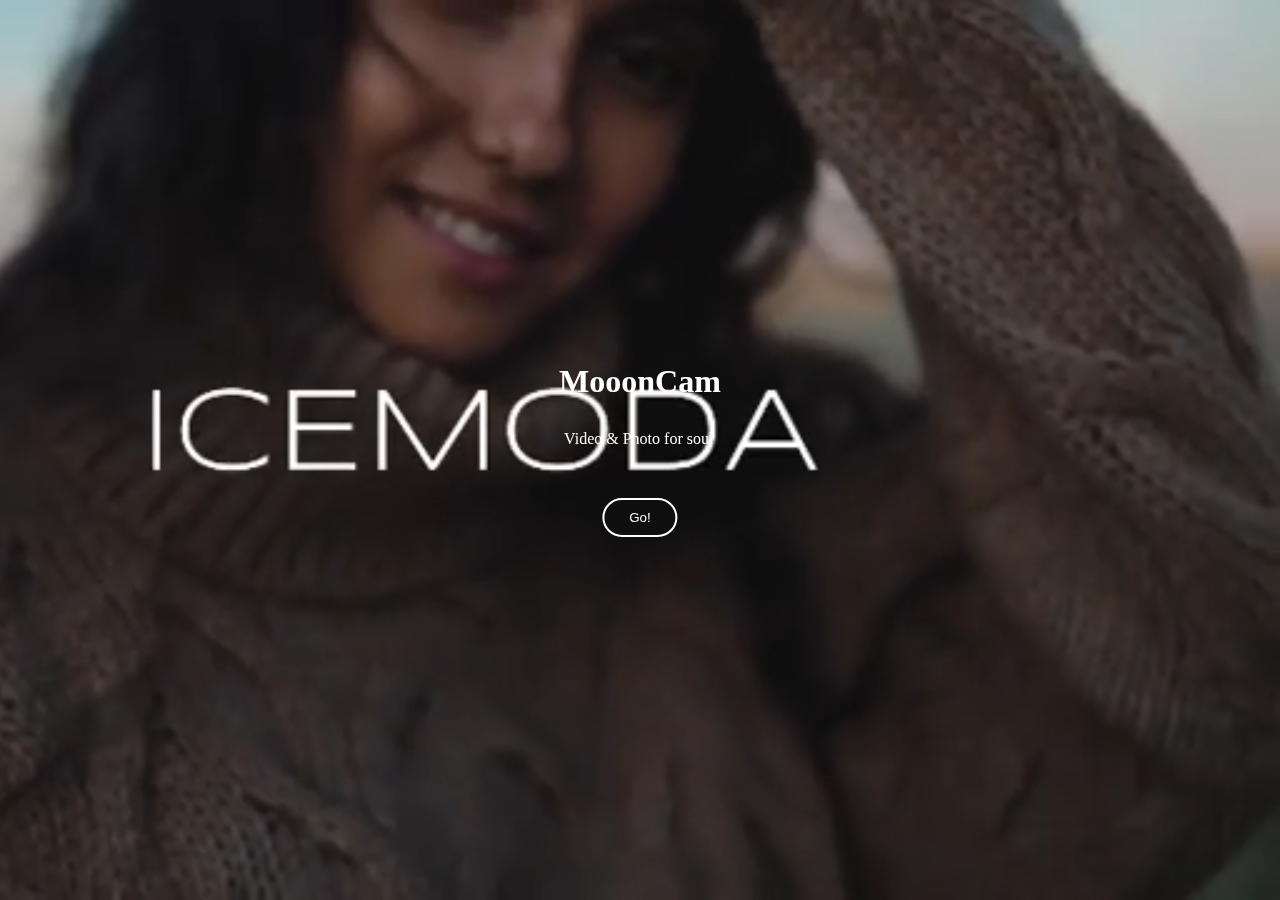
==== index.html @ 13b58040 "first commit" ====
<!DOCTYPE html>
<html>
    <head>
        <meta name="viewport" content="width-device-width, initial-scale=1.0">
        <title>MooonCam Videographer</title>
        <link rel="stylesheet" href="css/style.css">
    </head>
    <body>
        <div class="hero">

            <video autoplay loop muted plays inline id="backVideo">
                <source src="media/backvideo.mp4" type="video/mp4">
            </video>

            <div class="content">
                <h1>MooonCam</h1>
                <p>Video & Photo for soul</p>
                <a href="videocontent.html"><button class="button" type="button">Go!</button></a>
            </div>

        </div>
    </body>
</html>
---- css/style.css ----
*{
    margin: 0;
    padding: 0;
}

.hero{
    height: 100vh;
    width: 100%;
    /*background-image: url(media/background.png);
    background-position: center;
    background-size:  cover;*/
}

.content{
    color: #fff;
    position: absolute;
    top: 50%;
    left: 50%;
    margin-right: -50%;
    transform: translate(-50%, -50%);
}

.content p{
    margin: 30px 5px 50px;
}

.button{
    color: #fbfcfb;
    padding: 10px 25px;
    margin-left: 50%;
    transform: translateX(-50%);
    background: transparent;
    border: 2px solid #fff;
    border-radius: 20px;
    outline: none;
    cursor: pointer;
}

#backVideo{
    position: absolute;
    right: 0;
    bottom: 0;
}

@media (min-aspect-ratio: 16/9){
    #backVideo{
        width: 100%;
        height: auto; 
    }
}

@media (max-aspect-ratio: 16/9){
    #backVideo{
        width: auto;
        height: 100%; 
    }
}
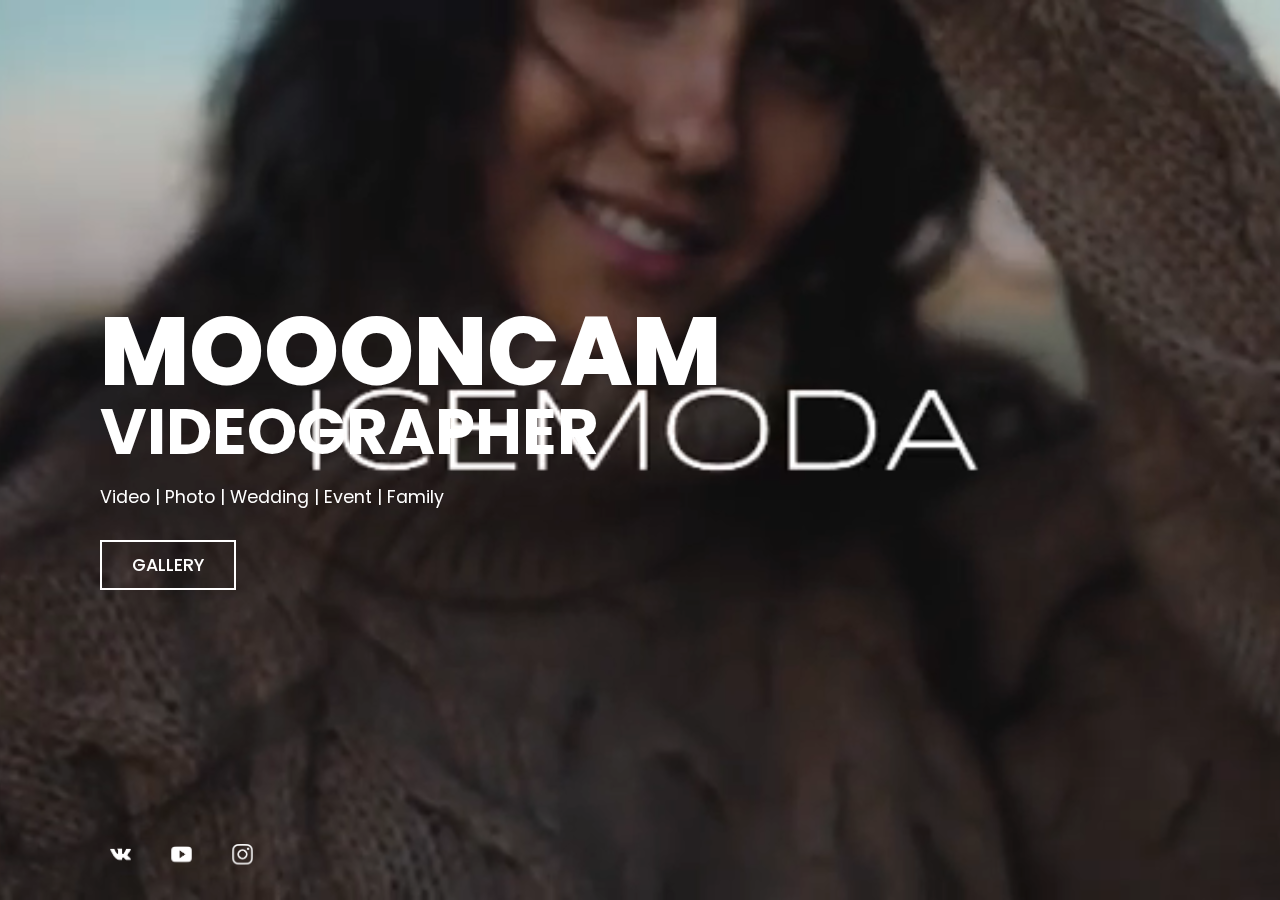
==== commit 50404e2e: "add photo and video gallary" ====
--- a/index.html
+++ b/index.html
@@ -1,23 +1,31 @@
 <!DOCTYPE html>
 <html>
     <head>
-        <meta name="viewport" content="width-device-width, initial-scale=1.0">
-        <title>MooonCam Videographer</title>
+        <meta name="viewport" content="width=device-width, initial-scale=1.0">
+        <title>Moooncam</title>
         <link rel="stylesheet" href="css/style.css">
     </head>
     <body>
-        <div class="hero">
-
-            <video autoplay loop muted plays inline id="backVideo">
-                <source src="media/backvideo.mp4" type="video/mp4">
-            </video>
-
-            <div class="content">
-                <h1>MooonCam</h1>
-                <p>Video & Photo for soul</p>
-                <a href="videocontent.html"><button class="button" type="button">Go!</button></a>
+        <section class="banner">
+            <video src="media/backvideo.mp4" muted loop autoplay></video>
+            <div class="overlay"></div>
+            <div class="text">
+                <h2>Moooncam</h2>
+                <h3>Videographer</h3>
+                <p>Video | Photo | Wedding | Event | Family</p>
+                <a href="photogallery.html">
+                    <span></span>
+                    <span></span>
+                    <span></span>
+                    <span></span>
+                    Gallery
+                </a>
             </div>
-
-        </div>
+            <ul class="sci">
+                <li><a href="https://vk.com/id442514400" target="_blank"><img src="media/vk.png"></a></li>
+                <li><a href="https://www.youtube.com/channel/UCmjrMjQcpqjWiHS8-VLFAUw" target="_blank"><img src="media/youtube.png"></a></li>
+                <li><a href="https://www.instagram.com/mooon_cam/" target="_blank"><img src="media/instagram.png"></a></li>
+            </ul>
+        </section>
     </body>
 </html>--- a/css/style.css
+++ b/css/style.css
@@ -1,57 +1,188 @@
+@import url('https://fonts.googleapis.com/css?family=Poppins:200,300,400,500,600,700,800,900&display=swap');
+
 *{
     margin: 0;
     padding: 0;
+    box-sizing: border-box;
+    font-family: 'Poppins', sans-serif;
 }
 
-.hero{
-    height: 100vh;
+section{
+    position: absolute;
+    right: 0;
     width: 100%;
-    /*background-image: url(media/background.png);
-    background-position: center;
-    background-size:  cover;*/
+    min-height: 100vh;
+    padding: 100px;
+    display: flex;
+    justify-content: flex-start;
+    align-items: center;
+    background: #111;
+    transition: 0.5s;
 }
 
-.content{
-    color: #fff;
+section video{
     position: absolute;
-    top: 50%;
-    left: 50%;
-    margin-right: -50%;
-    transform: translate(-50%, -50%);
+    top: 0;
+    left: 0;
+    width: 100%;
+    height: 100%;
+    object-fit: cover;
 }
 
-.content p{
-    margin: 30px 5px 50px;
+.overlay{
+    position: absolute;
+    top: 0;
+    left: 0;
+    width: 100%;
+    height: 100%;
+    background: linear-gradient(to right, rgba(163, 159, 159, 0), rgba(230, 226, 226, 0));
+    mix-blend-mode: overlay;
 }
 
-.button{
-    color: #fbfcfb;
-    padding: 10px 25px;
-    margin-left: 50%;
-    transform: translateX(-50%);
-    background: transparent;
-    border: 2px solid #fff;
-    border-radius: 20px;
-    outline: none;
-    cursor: pointer;
+.text{
+    position: relative;
+    z-index: 10;
 }
 
-#backVideo{
-    position: absolute;
-    right: 0;
-    bottom: 0;
+.text h2{
+    font-size: 6em;
+    font-weight: 800;
+    color: #fff;
+    line-height: 1em;
+    text-transform: uppercase;
 }
 
-@media (min-aspect-ratio: 16/9){
-    #backVideo{
-        width: 100%;
-        height: auto; 
-    }
+.text h3{
+    font-size: 4em;
+    font-weight: 700;
+    color: #fff;
+    line-height: 1em;
+    text-transform: uppercase;
 }
 
-@media (max-aspect-ratio: 16/9){
-    #backVideo{
-        width: auto;
-        height: 100%; 
+.text p{
+    position: relative;
+    font-size: 1.1em;
+    margin: 20px 0;
+    font-weight: 400;
+    max-width: 700px;
+    color: #fff;
+}
+
+.text a{
+    position: relative;
+    display: inline-block;
+    font-size: 1.1em;
+    background: transparent;
+    padding: 10px 30px;
+    text-transform: uppercase;
+    text-decoration: none;
+    font-weight: 500;
+    margin-top: 10px;
+    color: #fff;
+    transition: 0.2s;
+    overflow: hidden;
+    border: 2px solid #fff;
+}
+
+/*.text a:hover{
+    color: #111;
+    background: #fff;
+    border-radius: 20px;
+    box-shadow: 0 0 10px #fff, 0 0 40px #fff, 0 0 80px #fff;
+    transition-delay: 1s;
+}*/
+
+.text a span{
+    position: absolute;
+    display: block;
+}
+
+.text a span:nth-child(1){
+    top: 0;
+    left: -100%;
+    width: 100%;
+    height: 2px;
+    background: linear-gradient(90deg,transparent,#fff);
+}
+
+.text a:hover span:nth-child(1){
+    left: 100%;
+    transition: 1s;
+}
+
+.text a span:nth-child(3){
+    bottom: 0;
+    right: -100%;
+    width: 100%;
+    height: 2px;
+    background: linear-gradient(270deg,transparent,#fff);
+}
+
+.text a:hover span:nth-child(3){
+    right: 100%;
+    transition: 1s;
+    transition-delay: 0.5s;
+}
+
+.text a span:nth-child(2){
+    top: -100%;
+    right: 0;
+    width: 2px;
+    height: 100%;
+    background: linear-gradient(180deg,transparent,#fff);
+}
+
+.text a:hover span:nth-child(2){
+    top: 100%;
+    transition: 1s;
+    transition-delay: 0.25s;
+}
+
+.text a span:nth-child(4){
+    bottom: -100%;
+    left: 0;
+    width: 2px;
+    height: 100%;
+    background: linear-gradient(360deg,transparent,#fff);
+}
+
+.text a:hover span:nth-child(4){
+    bottom: 100%;
+    transition: 1s;
+    transition-delay: 0.75s;
+}
+
+.sci{
+    position: absolute;
+    z-index: 10;
+    bottom: 20px;
+    display: flex;
+    justify-content: center;
+    align-items: center;
+}
+
+.sci li{
+    list-style: none;
+}
+
+.sci li a{
+    display: inline-block;
+    margin-right: 20px;
+    filter: invert(1);
+    transform: scale(0.5);
+}
+
+@media (max-width: 900px){
+    section, section header{
+        padding: 40px;
     }
-}
+
+    .text h2{
+        font-size: 3em;
+    }
+
+    .text h3{
+        font-size: 2em;
+    }
+}